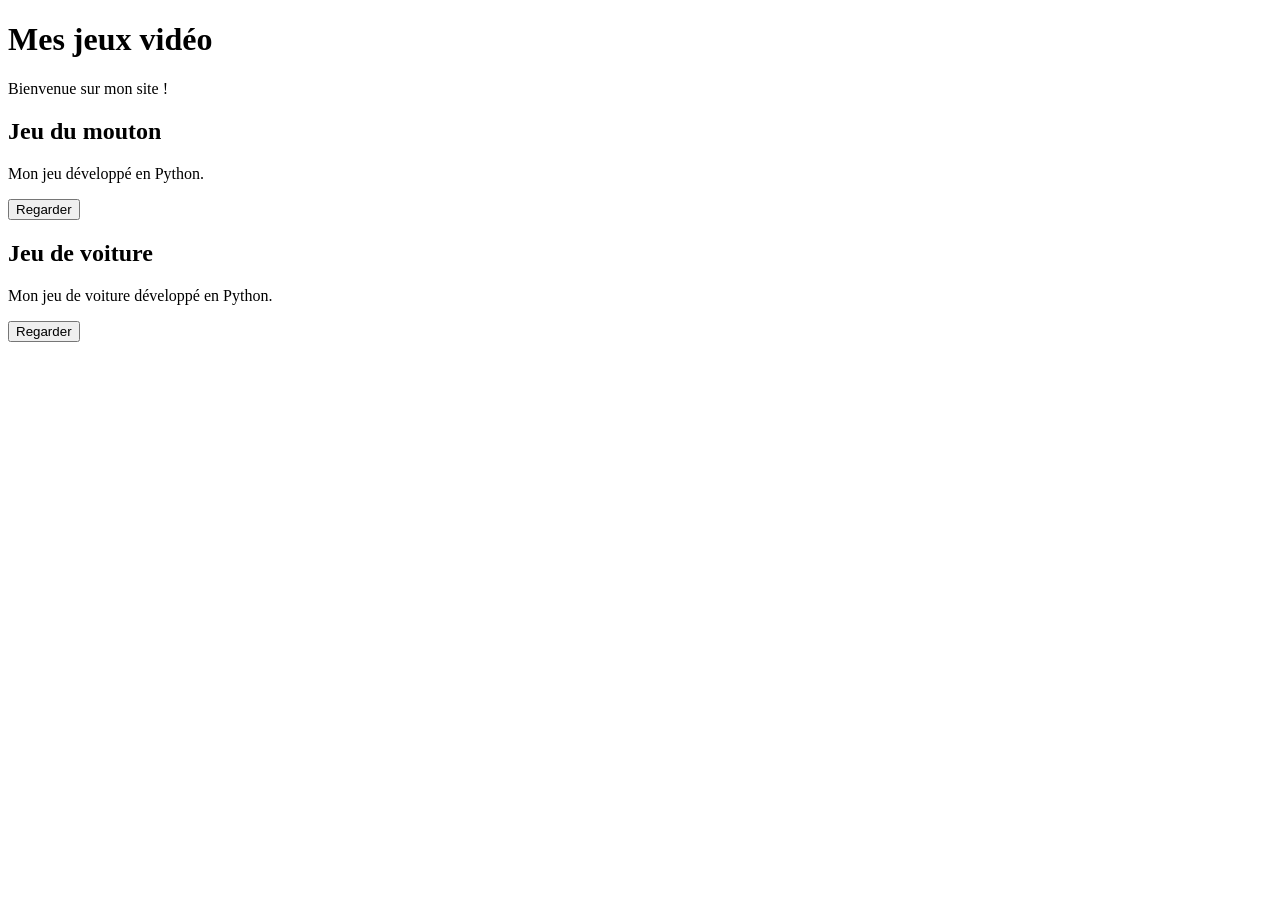
==== index.html @ eaf17051 "Add initial HTML structure for video games site" ====
<!DOCTYPE html>
<html lang="fr">
<head>
    <meta charset="UTF-8">
    <meta name="viewport" content="width=device-width, initial-scale=1.0">

    <title>Mes jeux vidéo</title>

    <link rel="stylesheet" href="style.css">
</head>

<body>

    <header>
        <h1>Mes jeux vidéo</h1>
        <p>Bienvenue sur mon site !</p>
    </header>

    <main>

        <div class="jeu">
            <h2>Jeu du mouton</h2>
            <p>Mon jeu développé en Python.</p>

            <a href="jeux/jeu-du-mouton/">
                <button>Regarder</button>
            </a>
        </div>

        <div class="jeu">
            <h2>Jeu de voiture</h2>
            <p>Mon jeu de voiture développé en Python.</p>

            <a href="jeux/jeu-de-voiture/">
                <button>Regarder</button>
            </a>
        </div>

    </main>

</body>
</html>
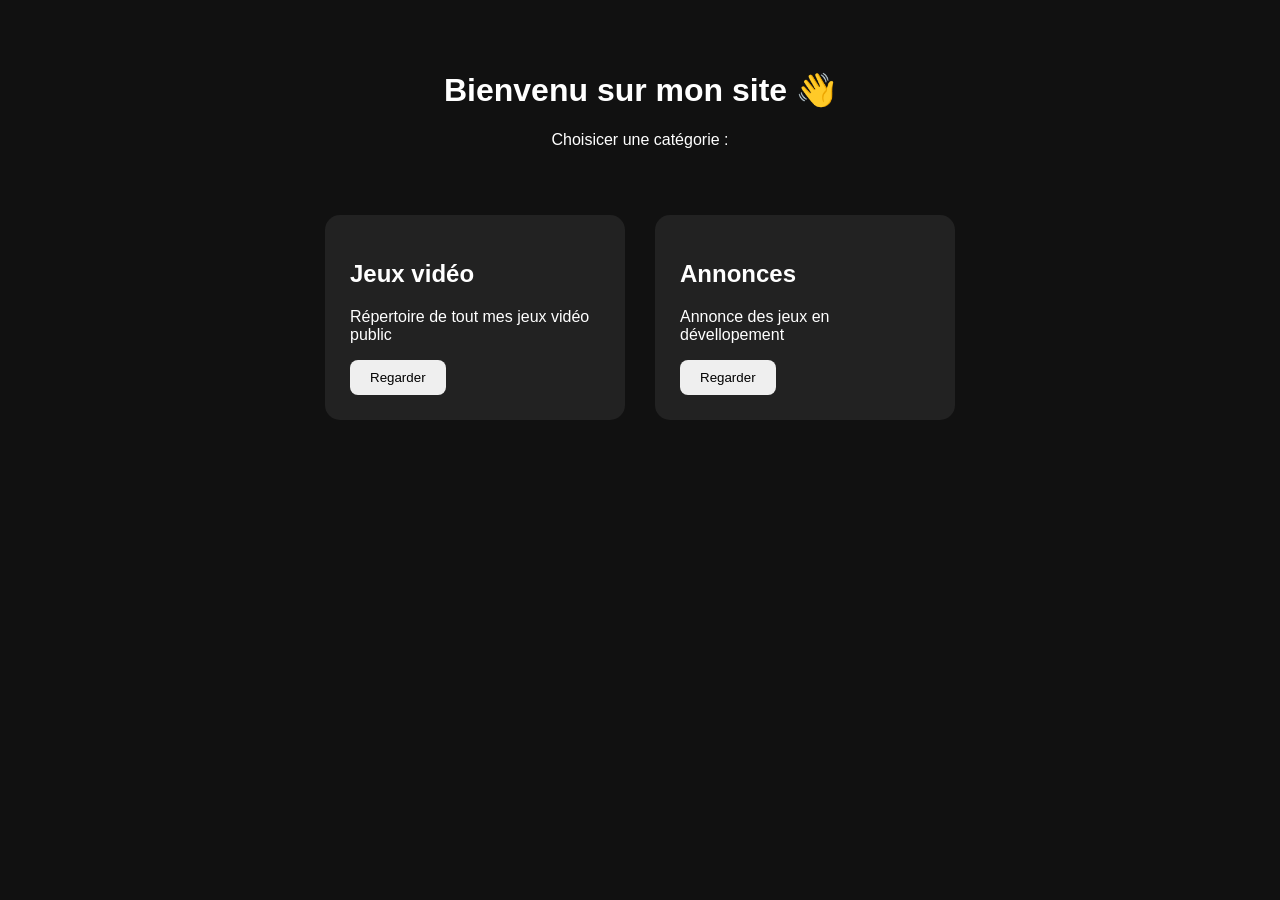
==== commit 5cba4d89: "Revise titles and content in index.html Updated titles and descriptions for games section." ====
--- a/index.html
+++ b/index.html
@@ -4,7 +4,7 @@
     <meta charset="UTF-8">
     <meta name="viewport" content="width=device-width, initial-scale=1.0">
 
-    <title>Mes jeux vidéo</title>
+    <title>[non défini]</title>
 
     <link rel="stylesheet" href="style.css">
 </head>
@@ -12,15 +12,15 @@
 <body>
 
     <header>
-        <h1>Mes jeux vidéo</h1>
-        <p>Bienvenue sur mon site !</p>
+        <h1>Bienvenu sur mon site 👋</h1>
+        <p>Choisicer une catégorie :</p>
     </header>
 
     <main>
 
         <div class="jeu">
-            <h2>Jeu du mouton</h2>
-            <p>Mon jeu développé en Python.</p>
+            <h2>Jeux vidéo</h2>
+            <p>Répertoire de tout mes jeux vidéo public</p>
 
             <a href="jeux/jeu-du-mouton/">
                 <button>Regarder</button>
@@ -28,8 +28,8 @@
         </div>
 
         <div class="jeu">
-            <h2>Jeu de voiture</h2>
-            <p>Mon jeu de voiture développé en Python.</p>
+            <h2>Annonces</h2>
+            <p>Annonce des jeux en dévellopement</p>
 
             <a href="jeux/jeu-de-voiture/">
                 <button>Regarder</button>
--- a/style.css
+++ b/style.css
@@ -0,0 +1,32 @@
+body {
+    font-family: Arial, sans-serif;
+    background: #111;
+    color: white;
+    margin: 0;
+}
+
+header {
+    text-align: center;
+    padding: 50px;
+}
+
+main {
+    display: flex;
+    justify-content: center;
+    gap: 30px;
+    flex-wrap: wrap;
+}
+
+.jeu {
+    background: #222;
+    padding: 25px;
+    width: 250px;
+    border-radius: 15px;
+}
+
+button {
+    padding: 10px 20px;
+    border: none;
+    border-radius: 8px;
+    cursor: pointer;
+}
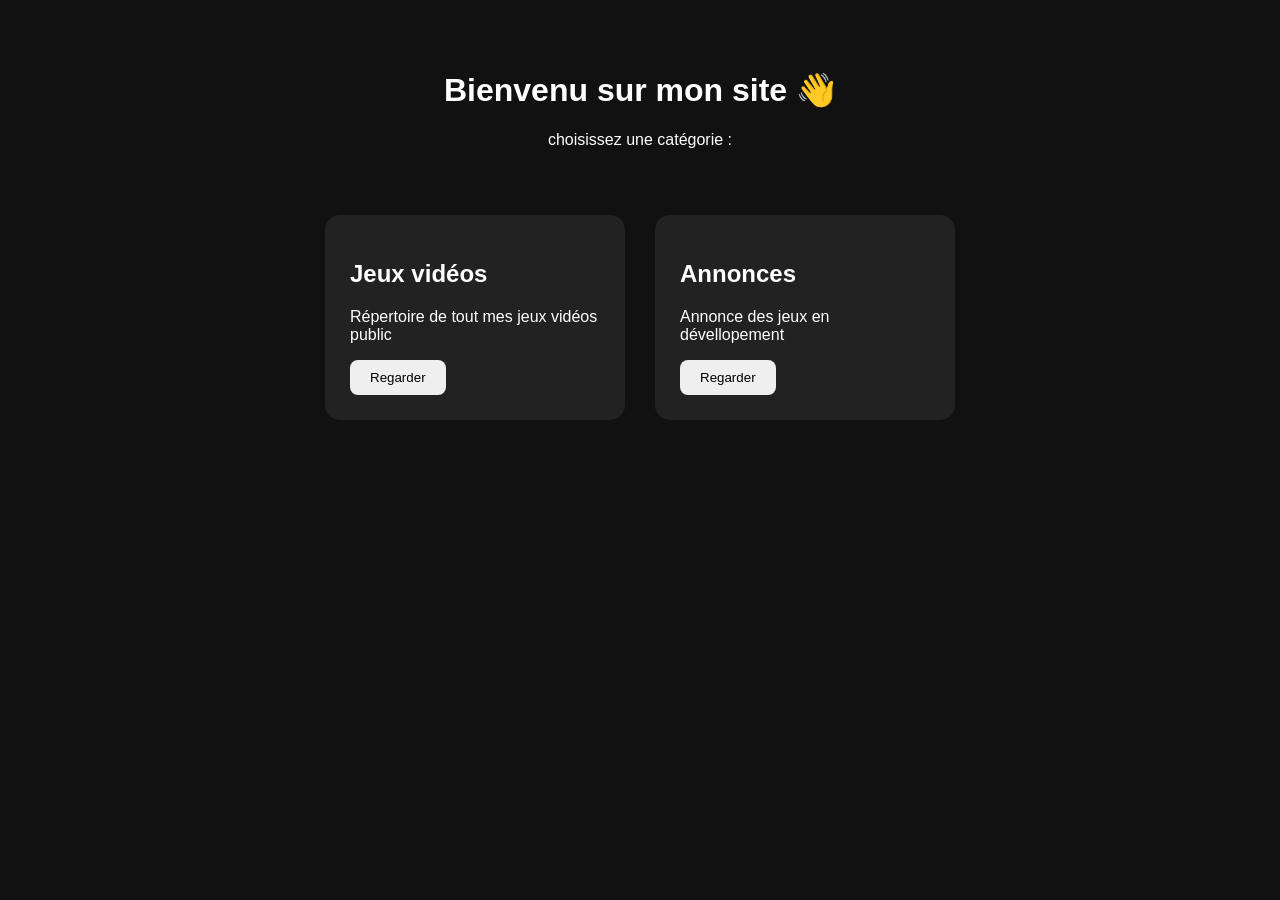
==== commit 127239af: "Fix typos in index.html" ====
--- a/index.html
+++ b/index.html
@@ -13,16 +13,16 @@
 
     <header>
         <h1>Bienvenu sur mon site 👋</h1>
-        <p>Choisicer une catégorie :</p>
+        <p>choisissez une catégorie :</p>
     </header>
 
     <main>
 
         <div class="jeu">
-            <h2>Jeux vidéo</h2>
-            <p>Répertoire de tout mes jeux vidéo public</p>
+            <h2>Jeux vidéos</h2>
+            <p>Répertoire de tout mes jeux vidéos public</p>
 
-            <a href="jeux/jeu-du-mouton/">
+            <a href="/jeux/">
                 <button>Regarder</button>
             </a>
         </div>
@@ -31,7 +31,7 @@
             <h2>Annonces</h2>
             <p>Annonce des jeux en dévellopement</p>
 
-            <a href="jeux/jeu-de-voiture/">
+            <a href="jeux/annonces/">
                 <button>Regarder</button>
             </a>
         </div>
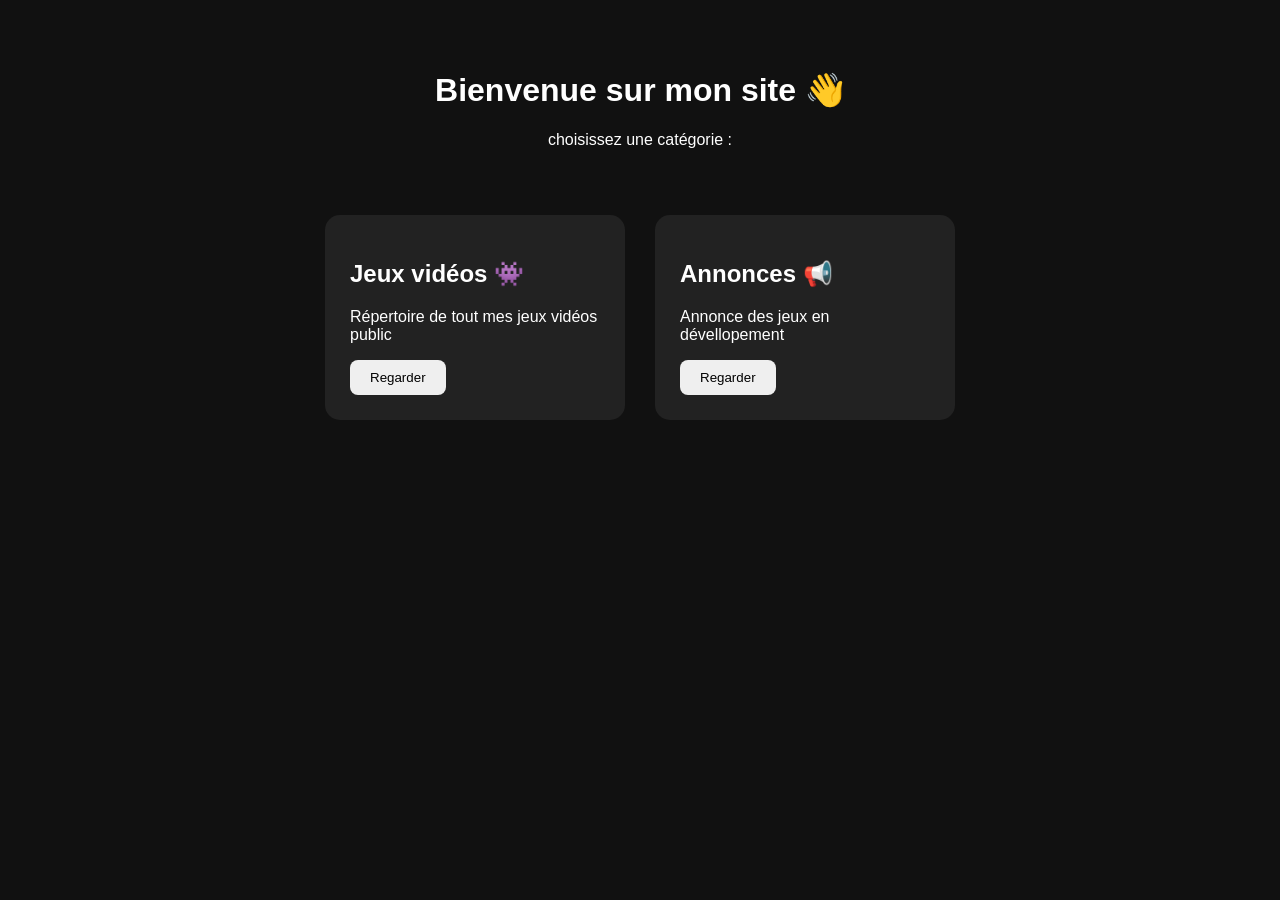
==== commit 98bee0ee: "Update headings with emojis for better engagement" ====
--- a/index.html
+++ b/index.html
@@ -12,26 +12,26 @@
 <body>
 
     <header>
-        <h1>Bienvenu sur mon site 👋</h1>
+        <h1>Bienvenue sur mon site 👋</h1>
         <p>choisissez une catégorie :</p>
     </header>
 
     <main>
 
         <div class="jeu">
-            <h2>Jeux vidéos</h2>
+            <h2>Jeux vidéos 👾</h2>
             <p>Répertoire de tout mes jeux vidéos public</p>
 
-            <a href="/jeux/">
+            <a href="jeux/">
                 <button>Regarder</button>
             </a>
         </div>
 
         <div class="jeu">
-            <h2>Annonces</h2>
+            <h2>Annonces 📢</h2>
             <p>Annonce des jeux en dévellopement</p>
 
-            <a href="jeux/annonces/">
+            <a href="annonces/">
                 <button>Regarder</button>
             </a>
         </div>
--- a/style.css
+++ b/style.css
@@ -30,3 +30,9 @@
     border-radius: 8px;
     cursor: pointer;
 }
+
+.button-back {
+    position: fixed;
+    bottom: 20px;
+    left: 20px;
+}
